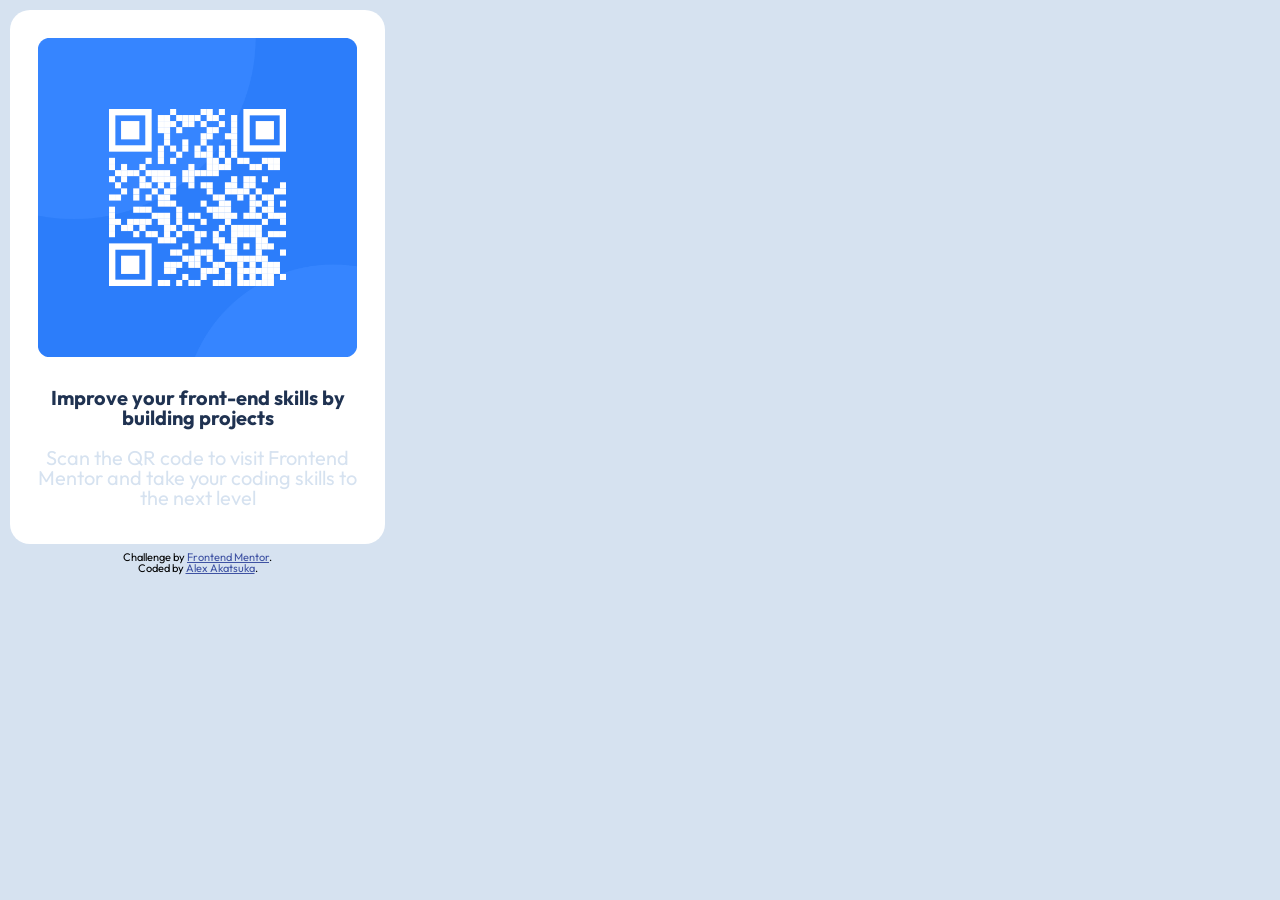
==== index.html @ 0d329fea "Add files via upload" ====
<!DOCTYPE html>
<html lang="pt-BR">
  <head>
    <meta charset="UTF-8" />
    <meta name="viewport" content="width=device-width, initial-scale=1.0" />
    <!-- displays site properly based on user's device -->

    <link
      rel="icon"
      type="image/png"
      sizes="32x32"
      href="./images/favicon-32x32.png"
    />
    <link rel="stylesheet" href="reset.css" />
    <link rel="stylesheet" href="style.css" />
    <link rel="preconnect" href="https://fonts.googleapis.com" />
    <link rel="preconnect" href="https://fonts.gstatic.com" crossorigin />
    <link
      href="https://fonts.googleapis.com/css2?family=Outfit:wght@400;700&display=swap"
      rel="stylesheet"
    />

    <title>Frontend Mentor | QR code component</title>
  </head>
  <body>
    <div class="pagina">
      <header>
        <img class="codigo" src="/images/image-qr-code.png" alt="imagem do Código de Barras" />
        <h1 class="titulo">
          Improve your front-end skills by building projects
        </h1>
      </header>
      <section>
        <h2 class="texto">
          Scan the QR code to visit Frontend Mentor and take your coding skills
          to the next level
        </h2>
      </section>
    </div>

    <div class="attribution">
      Challenge by
      <a href="https://www.frontendmentor.io?ref=challenge" target="_blank"
        >Frontend Mentor</a
      >. <p> Coded by <a href="https://github.com/AlexAkatsuka">Alex Akatsuka</a>.</p>
    </div>
  </body>
</html>
---- style.css ----
:root {
  --branco: hsl(0, 0%, 100%);
  --preto: hsl(256, 256, 100%);
  --cinza-claro: hsl(212, 45%, 89%);
  --azul-acinzentado: hsl(220, 15%, 55%);
  --cinza-escuro: hsl(218, 44%, 22%);
}

body {
  font-family: "Outfit", sans-serif;
  font-size: 20px;
  background-color: var(--cinza-claro);
  width: 375px;
  padding: 10px;
}

.pagina {
  background-color: var(--branco);
  padding: 10px;
  border-radius: 20px;
  justify-items: center;
}

.codigo {
  padding: 5%;
  width: 90%;
  border-radius: 30px;
}

.titulo {
  color: var(--cinza-escuro);
  font-weight: 700;
  text-align: center;
  padding: 10px;
}

.texto {
  color: var(--cinza-claro);
  font-weight: 400;
  text-align: center;
  margin-bottom: 1rem;
  padding: 10px;
}

.attribution {
  margin: 8px;
  margin-bottom: 8px;
  font-size: 11px;
  text-align: center;
}
.attribution a {
  color: hsl(228, 45%, 44%);
}
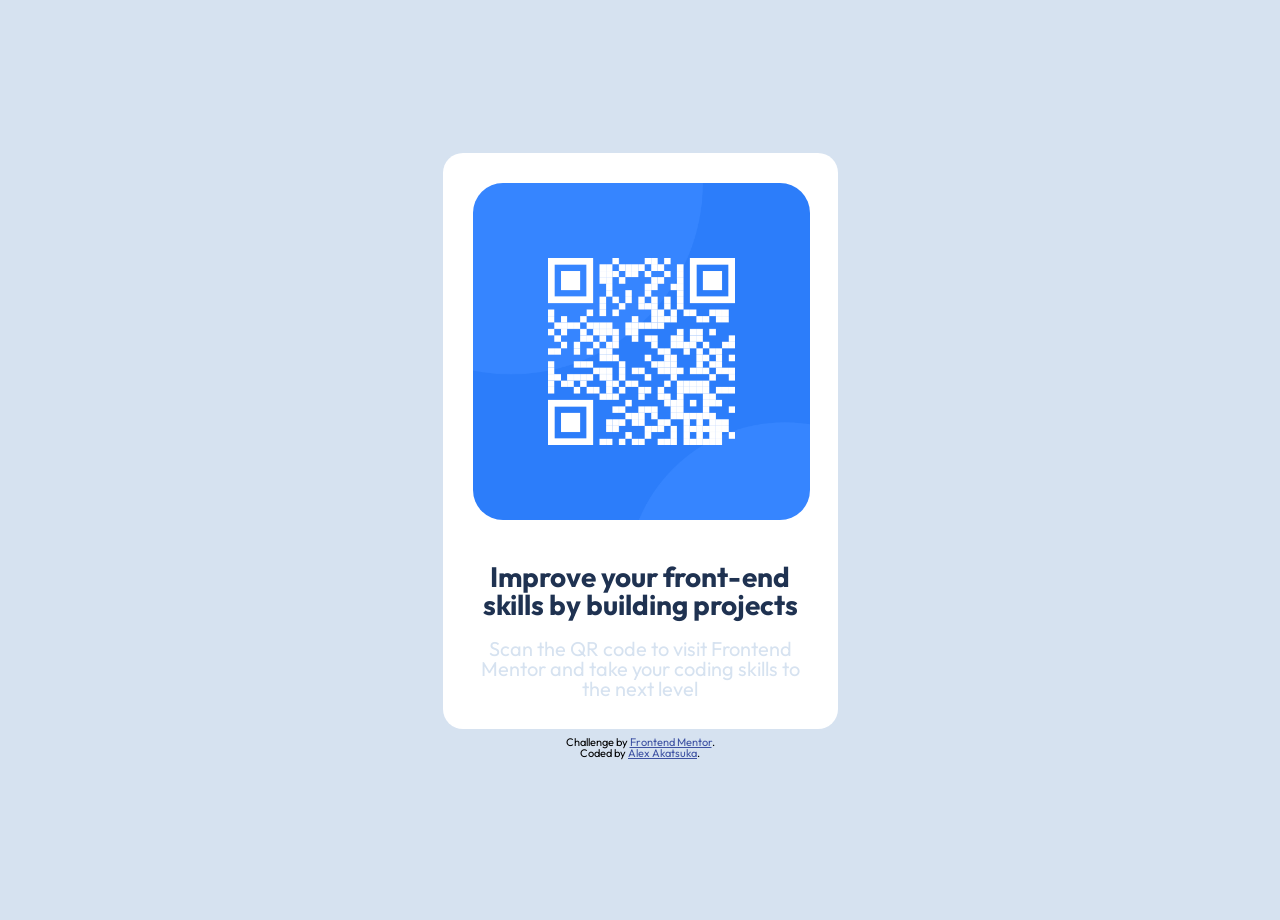
==== commit b22970c1: "att_2" ====
--- a/index.html
+++ b/index.html
@@ -25,13 +25,13 @@
   <body>
     <div class="pagina">
       <header>
-        <img class="codigo" src="/images/image-qr-code.png" alt="imagem do Código de Barras" />
-        <h1 class="titulo">
+        <img class="codigo" src="./images/imagem.png" alt="imagem do Código de Barras" />
+        <h1>
           Improve your front-end skills by building projects
         </h1>
       </header>
       <section>
-        <h2 class="texto">
+        <h2>
           Scan the QR code to visit Frontend Mentor and take your coding skills
           to the next level
         </h2>
--- a/style.css
+++ b/style.css
@@ -1,6 +1,5 @@
 :root {
   --branco: hsl(0, 0%, 100%);
-  --preto: hsl(256, 256, 100%);
   --cinza-claro: hsl(212, 45%, 89%);
   --azul-acinzentado: hsl(220, 15%, 55%);
   --cinza-escuro: hsl(218, 44%, 22%);
@@ -10,8 +9,12 @@
   font-family: "Outfit", sans-serif;
   font-size: 20px;
   background-color: var(--cinza-claro);
-  width: 375px;
   padding: 10px;
+  min-height: 100vh;
+  display: flex;
+  flex-direction: column;
+  align-items: center;
+  justify-content: center;
 }
 
 .pagina {
@@ -19,27 +22,29 @@
   padding: 10px;
   border-radius: 20px;
   justify-items: center;
+  max-width: 375px;
 }
 
 .codigo {
-  padding: 5%;
+  margin: 20px;
   width: 90%;
   border-radius: 30px;
 }
 
-.titulo {
+h1 {
   color: var(--cinza-escuro);
+  font-size: 28px;
   font-weight: 700;
   text-align: center;
-  padding: 10px;
+  margin: 20px;
 }
 
-.texto {
+h2 {
   color: var(--cinza-claro);
   font-weight: 400;
   text-align: center;
   margin-bottom: 1rem;
-  padding: 10px;
+  margin: 20px;
 }
 
 .attribution {
